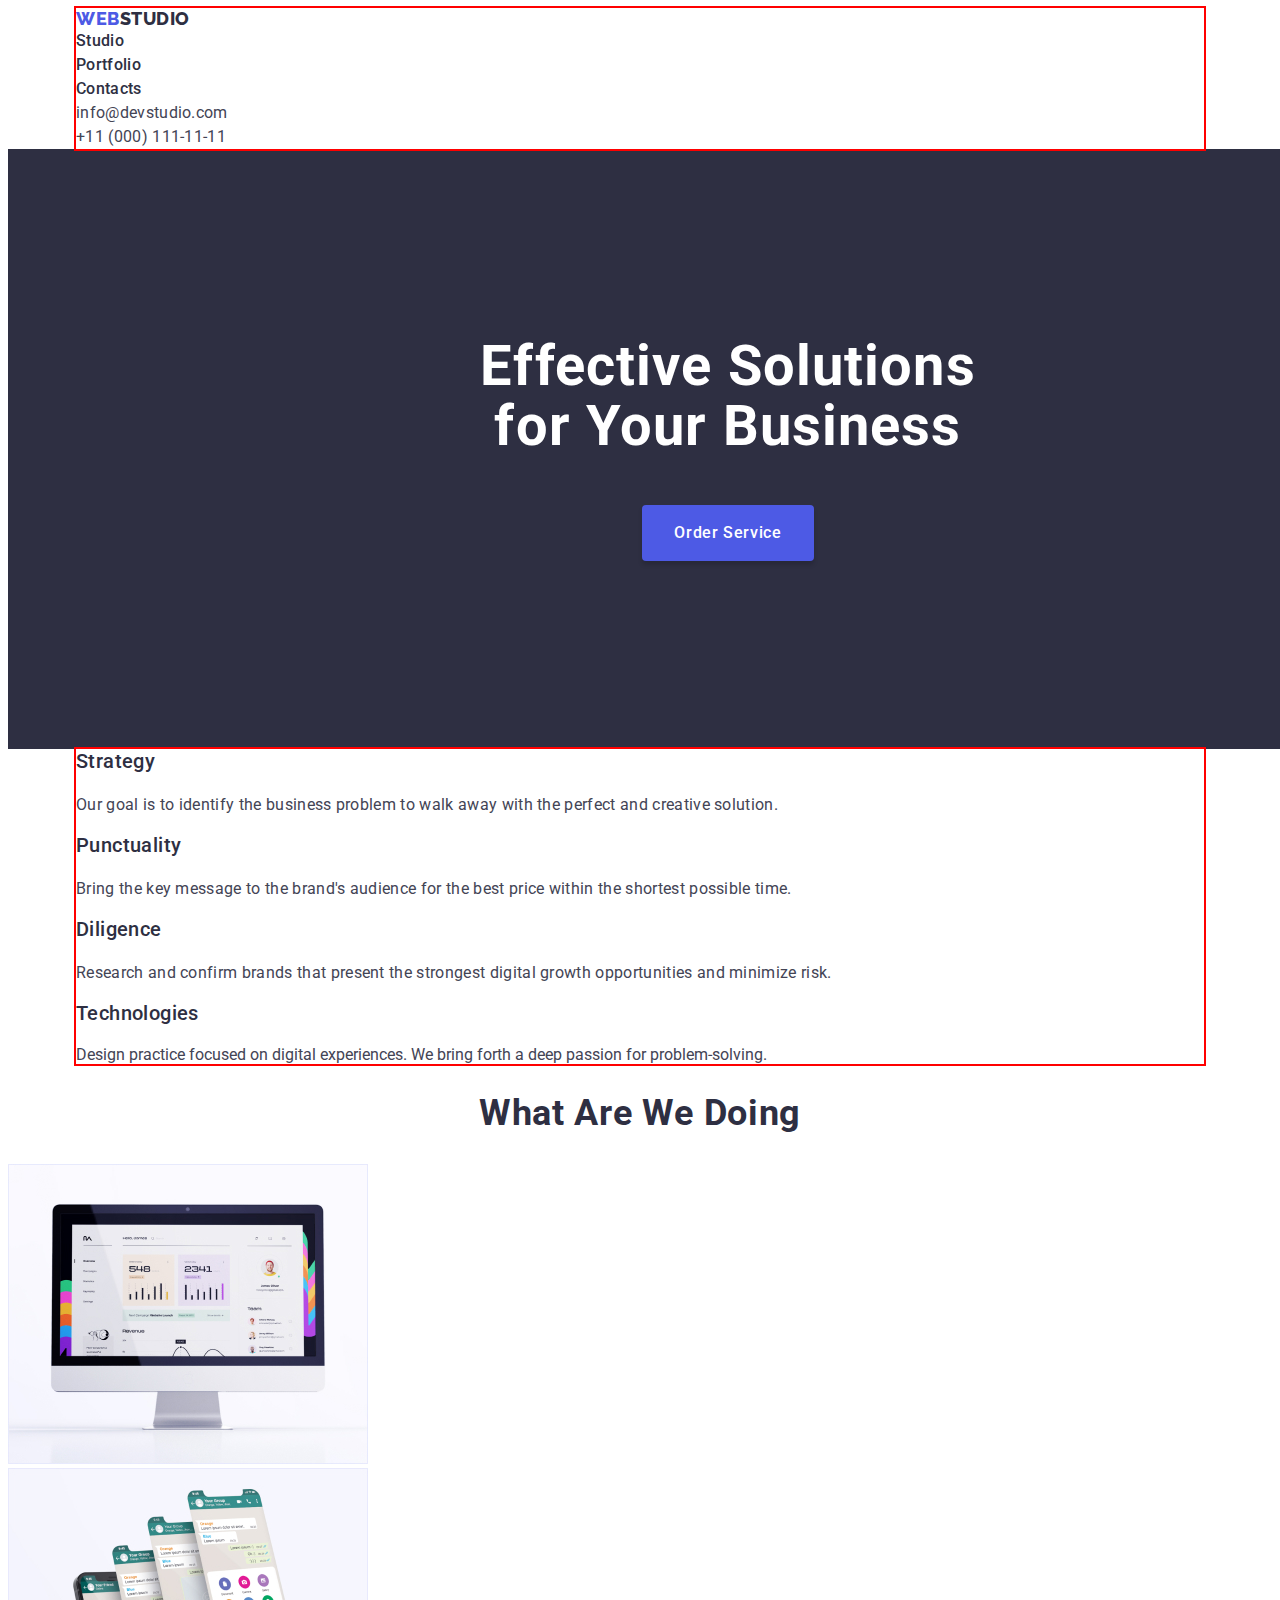
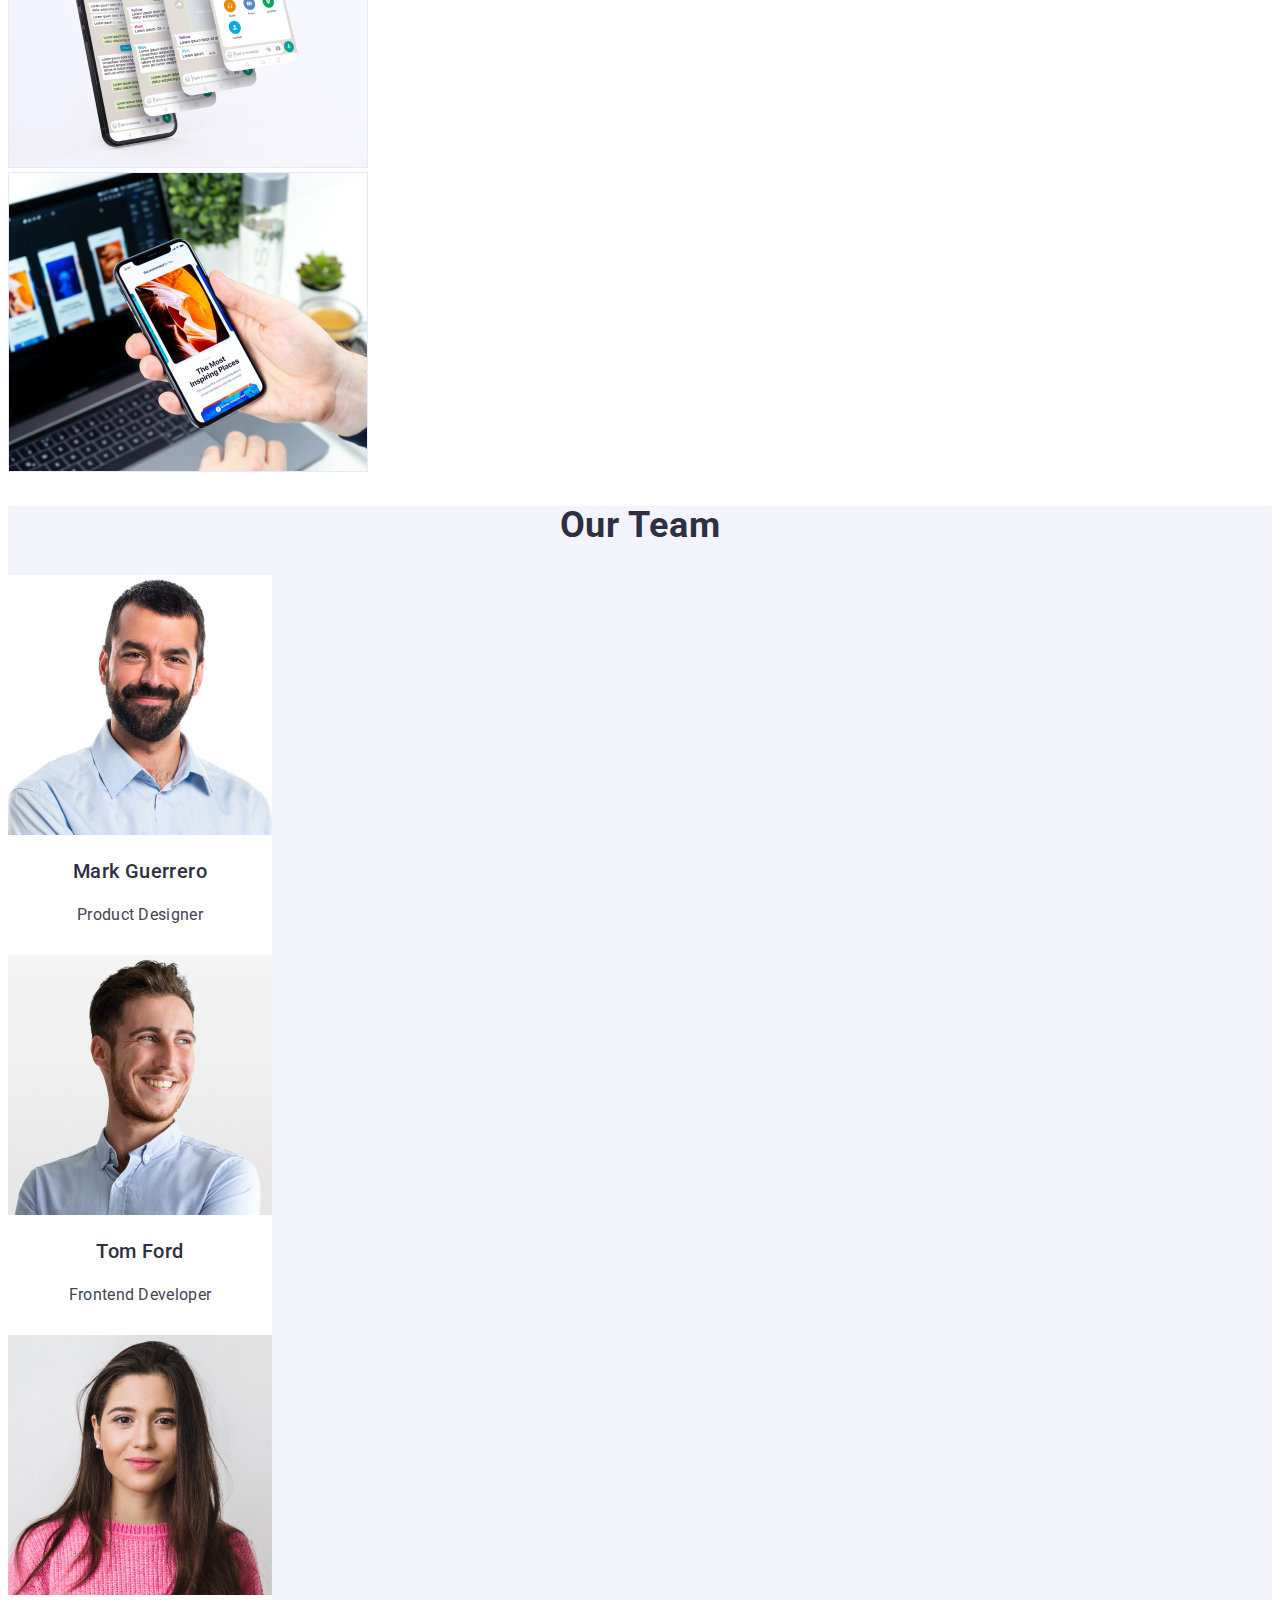
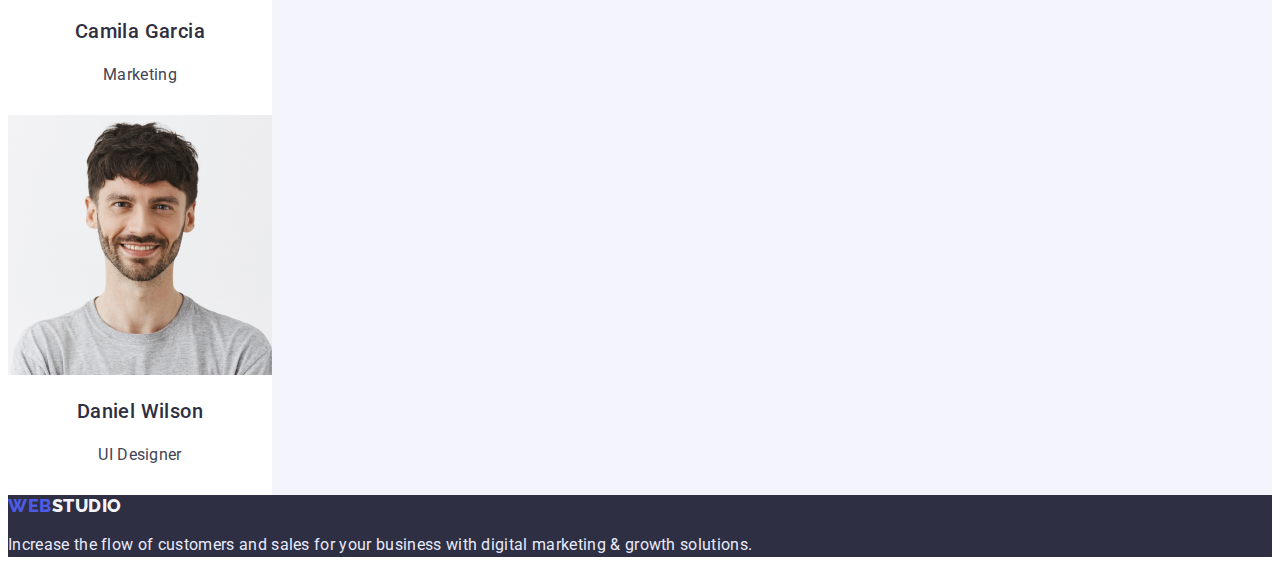
==== index.html @ 0a2d4436 "1" ====
<!DOCTYPE html>
<html lang="en">
  <head>
    <meta charset="UTF-8" />
    <meta http-equiv="X-UA-Compatible" content="IE=edge" />
    <meta name="viewport" content="width=device-width, initial-scale=1.0" />
    <link rel="preconnect" href="https://fonts.googleapis.com" />
    <link rel="preconnect" href="https://fonts.gstatic.com" />
    <link
      href="https://fonts.googleapis.com/css2?family=Climate+Crisis&family=Raleway:wght@800&family=Roboto:wght@400;500&display=swap"
      rel="stylesheet"
    />
    <link
      rel="stylesheet"
      href="node_modules/modern-normalize/modern-normalize.css"
    />
    <link rel="stylesheet" href="./css/styles.css" />
    <title>goit-markup-hw-02</title>
  </head>
  <body>
    <header>
      <div class="container">
        <nav class="nav link">
          <a href="./index.html" class="nav-logo link"
            >Web<span>Studio</span></a
          >
          <ul class="nav-list list">
            <li><a href="./index.html" class="nav-link link">Studio</a></li>
            <li>
              <a href="./portfolio.html" class="nav-link link">Portfolio</a>
            </li>
            <li><a href="" class="nav-link link">Contacts</a></li>
          </ul>
        </nav>
        <address class="contacts">
          <ul class="list">
            <li>
              <a href="mailto:info@devstudio.com" class="contacts-link link"
                >info@devstudio.com</a
              >
            </li>
            <li>
              <a href="tel:+110001111111" class="contacts-link link"
                >+11 (000) 111-11-11</a
              >
            </li>
          </ul>
        </address>
      </div>
    </header>
    <main>
      <section class="hero">
        <h1 class="hero-title">Effective Solutions for Your Business</h1>
        <button type="button" class="hero-button">Order Service</button>
      </section>

      <section class="information">
        <div class="container">
          <h2 class="information-header">Information</h2>
          <ul class="information-list list">
            <li>
              <h3 class="information-title">Strategy</h3>
              <p class="information-text">
                Our goal is to identify the business problem to walk away with
                the perfect and creative solution.
              </p>
            </li>
            <li>
              <h3 class="information-title">Punctuality</h3>
              <p class="information-text">
                Bring the key message to the brand's audience for the best price
                within the shortest possible time.
              </p>
            </li>
            <li>
              <h3 class="information-title">Diligence</h3>
              <p class="information-text">
                Research and confirm brands that present the strongest digital
                growth opportunities and minimize risk.
              </p>
            </li>

            <li>
              <h3 class="information-title">Technologies</h3>
              <p class="information-title-text">
                Design practice focused on digital experiences. We bring forth a
                deep passion for problem-solving.
              </p>
            </li>
          </ul>
        </div>
      </section>
      <section class="section examples">
        <h2 class="section-title examples-title">What are we doing</h2>
        <ul class="list">
          <li>
            <img
              src="./images/section2/1.jpg"
              alt="Desktop applications"
              width="360"
              height="300"
            />
          </li>
          <li>
            <img
              src="./images/section2/2.jpg"
              alt="Phone applications"
              width="360"
              height="300"
            />
          </li>
          <li>
            <img
              src="./images/section2/3.jpg"
              alt="Other devices software"
              width="360"
              height="300"
            />
          </li>
        </ul>
      </section>
      <section class="section team">
        <h2 class="section-title team-logo">Our Team</h2>
        <ul class="team-list list">
          <li class="team-card">
            <img
              src="./images/team/1.jpg"
              alt="First team member"
              width="264"
            />
            <h3 class="team-name">Mark Guerrero</h3>
            <p class="team-role">Product Designer</p>
          </li>
          <li class="team-card">
            <img
              src="./images/team/2.jpg"
              alt="Second team member"
              width="264"
            />
            <h3 class="team-name">Tom Ford</h3>
            <p class="team-role">Frontend Developer</p>
          </li>
          <li class="team-card">
            <img
              src="./images/team/3.jpg"
              alt="Third team member"
              width="264"
            />
            <h3 class="team-name">Camila Garcia</h3>
            <p class="team-role">Marketing</p>
          </li>
          <li class="team-card">
            <img
              src="./images/team/4.jpg"
              alt="Fourth team member"
              width="264"
            />
            <h3 class="team-name">Daniel Wilson</h3>
            <p class="team-role">UI Designer</p>
          </li>
        </ul>
      </section>
    </main>
    <footer class="footer">
      <a href="./index.html" class="footer-logo nav-logo link"
        >Web<span class="footer-span">Studio</span></a
      >
      <p class="footer-text">
        Increase the flow of customers and sales for your business with digital
        marketing & growth solutions.
      </p>
    </footer>
  </body>
</html>
---- css/styles.css ----
:root {
  --main-logo-color: #4d5ae5;
  --main-color: #404bbf;
  --black-color: #2e2f42;
  --light-color: #f4f4fd;
  --footer-text-color: #e7e9fc;
  --standart-color: #434455;
  --just-white-color: #ffffff;
}

/*
Палитра цветов:
Тёмный цвет фона + текст: #2E2F42
Голубой: #4D5AE5
Цвет текста: #434455;
Светлый цвет фона + слово STUDIO в футере: #F4F4FD
Цвет текста на тёмном фоне: #E7E9FC
*/

body {
  background-color: var(--just-white-color);
  color: var(--standart-color);
  font-family: Roboto, sans-serif;
  font-size: 16px;
}

a {
  text-decoration: none;
}

/* Список изменений, которые уже реализованы другими способами, но проверка того требует */
.list {
  list-style: none;
  /* В необходимых случаях заменить на square*/
  margin: 0;
  padding: 0;
}

.link {
  text-decoration: none;
}

/*.........HEADER.........*/

.nav-logo {
  color: var(--main-logo-color);
  text-transform: uppercase;
  font-family: Raleway, sans-serif;
  letter-spacing: 0.03em;
  font-weight: 800;
  font-size: 18px;
  line-height: 1.17;
}
.nav-logo > span {
  color: var(--black-color);
}

.nav-link {
  color: var(--black-color);
  font-weight: 500;
  font-size: 16px;
  line-height: 1.5;
  letter-spacing: 0.02em;
}
.nav-link:hover,
.nav-link:focus {
  color: #404bbf;
}

.nav .nav-link.current {
  color: var(--main-color);
}

.contacts {
  font-style: normal;
}
.contacts-link {
  font-style: normal;
  font-size: 16px;
  line-height: 1.5;
  letter-spacing: 0.02em;
  color: var(--standart-color);
}

.contacts-link:hover,
.contacts-link:focus {
  color: var(--main-color);
}

/*......END HEADER......*/

/* РУБРИКА: ЭКСПЕРИМЕНТЫ 
avada kedavra
ul {
  display: flex;
  justify-content: space-evenly;
  align-items: center;
}

img {
  width: 100%;
  max-width: 360px;
}
*/

/*.........MAIN.........*/

.section-title {
  color: var(--black-color);
  text-transform: capitalize;
  font-weight: 700;
  font-size: 36px;
  line-height: 1.11;
  text-align: center;
  letter-spacing: 0.02em;
}

/* HERO */
.hero {
  background-color: var(--black-color);
  color: var(--just-white-color);
  text-align: center;
  width: 1440px;
  height: 600px;
  margin: 0 auto;
}

.hero-title {
  font-weight: 700;
  font-size: 56px;
  line-height: 1.07;
  letter-spacing: 0.02em;
  margin-top: 0;
  margin-bottom: 48px;
  padding: 188px 472px 0;
}
.hero-button {
  /* Text button */
  font-family: 'Roboto', sans-serif;
  font-weight: 500;
  font-size: 16px;
  line-height: 1.5;
  letter-spacing: 0.04em;
  /* Body button */
  background: var(--main-logo-color);
  color: var(--just-white-color);
  cursor: pointer;
  box-shadow: 0px 4px 4px rgba(0, 0, 0, 0.15);
  border: 0;
  border-radius: 4px;
  padding: 16px 32px;
  min-width: 169px;
  min-height: 56px;
}

.hero-button:focus,
.hero-button:hover {
  background: var(--main-color);
  color: var(--just-white-color);
}

.container {
  margin: 0 auto;
  width: 1128px;
  outline: 2px solid red;
}

/*INFORMATION*/

.information-header {
  display: none;
  visibility: hidden;
}

.information-title {
  color: var(--black-color);
  font-weight: 500;
  font-size: 20px;
  line-height: 1.2;
  letter-spacing: 0.02em;
  margin-top: 0;
}

.information-text {
  font-size: 16px;
  line-height: 1.5;
  letter-spacing: 0.02em;
}

/*examples*/

/*TEAM*/

.team {
  background-color: var(--light-color);
}

.team-card {
  background-color: var(--just-white-color);
  width: 264px;
  height: 380px;
}

.team-name {
  color: var(--black-color);
  font-weight: 500;
  font-size: 20px;
  line-height: 1.2;
  text-align: center;
  letter-spacing: 0.02em;
}

.team-role {
  text-align: center;
  font-size: 16px;
  line-height: 1.5;
  letter-spacing: 0.02em;
}

.team-logo {
  letter-spacing: 0.02em;
}

/*......END MAIN......*/

/*...MAIN PORFOLIO...*/

/*PORTFOLIO (class)*/

.portfolio-button {
  color: var(--main-logo-color);
  background-color: var(--light-color);
  font-family: 'Roboto', sans-serif;
  font-weight: 500;
  font-size: 16px;
  line-height: 1.5;
  letter-spacing: 0.04em;
  cursor: pointer;
}

.portfolio-button:hover,
.portfolio-button:focus {
  color: var(--just-white-color);
  background-color: var(--main-color);
}

.portfolio-name {
  font-weight: 500;
  font-size: 20px;
  line-height: 1.2;
  color: var(--black-color);
  letter-spacing: 0.02em;
}

.portfolio-role {
  font-size: 16px;
  line-height: 1.5;
  letter-spacing: 0.02em;
  color: var(--standart-color);
}
/*...END PORFOLIO...*/

/*......FOOTER......*/

.footer {
  background-color: var(--black-color);
}

.footer-logo {
  color: var(--main-logo-color);
}
.footer-logo > span {
  color: var(--light-color);
}

.footer-text {
  color: var(--footer-text-color);
  font-size: 16px;
  line-height: 1.5;
  letter-spacing: 0.02em;
}

.footer-span {
  color: var(--light-color);
}
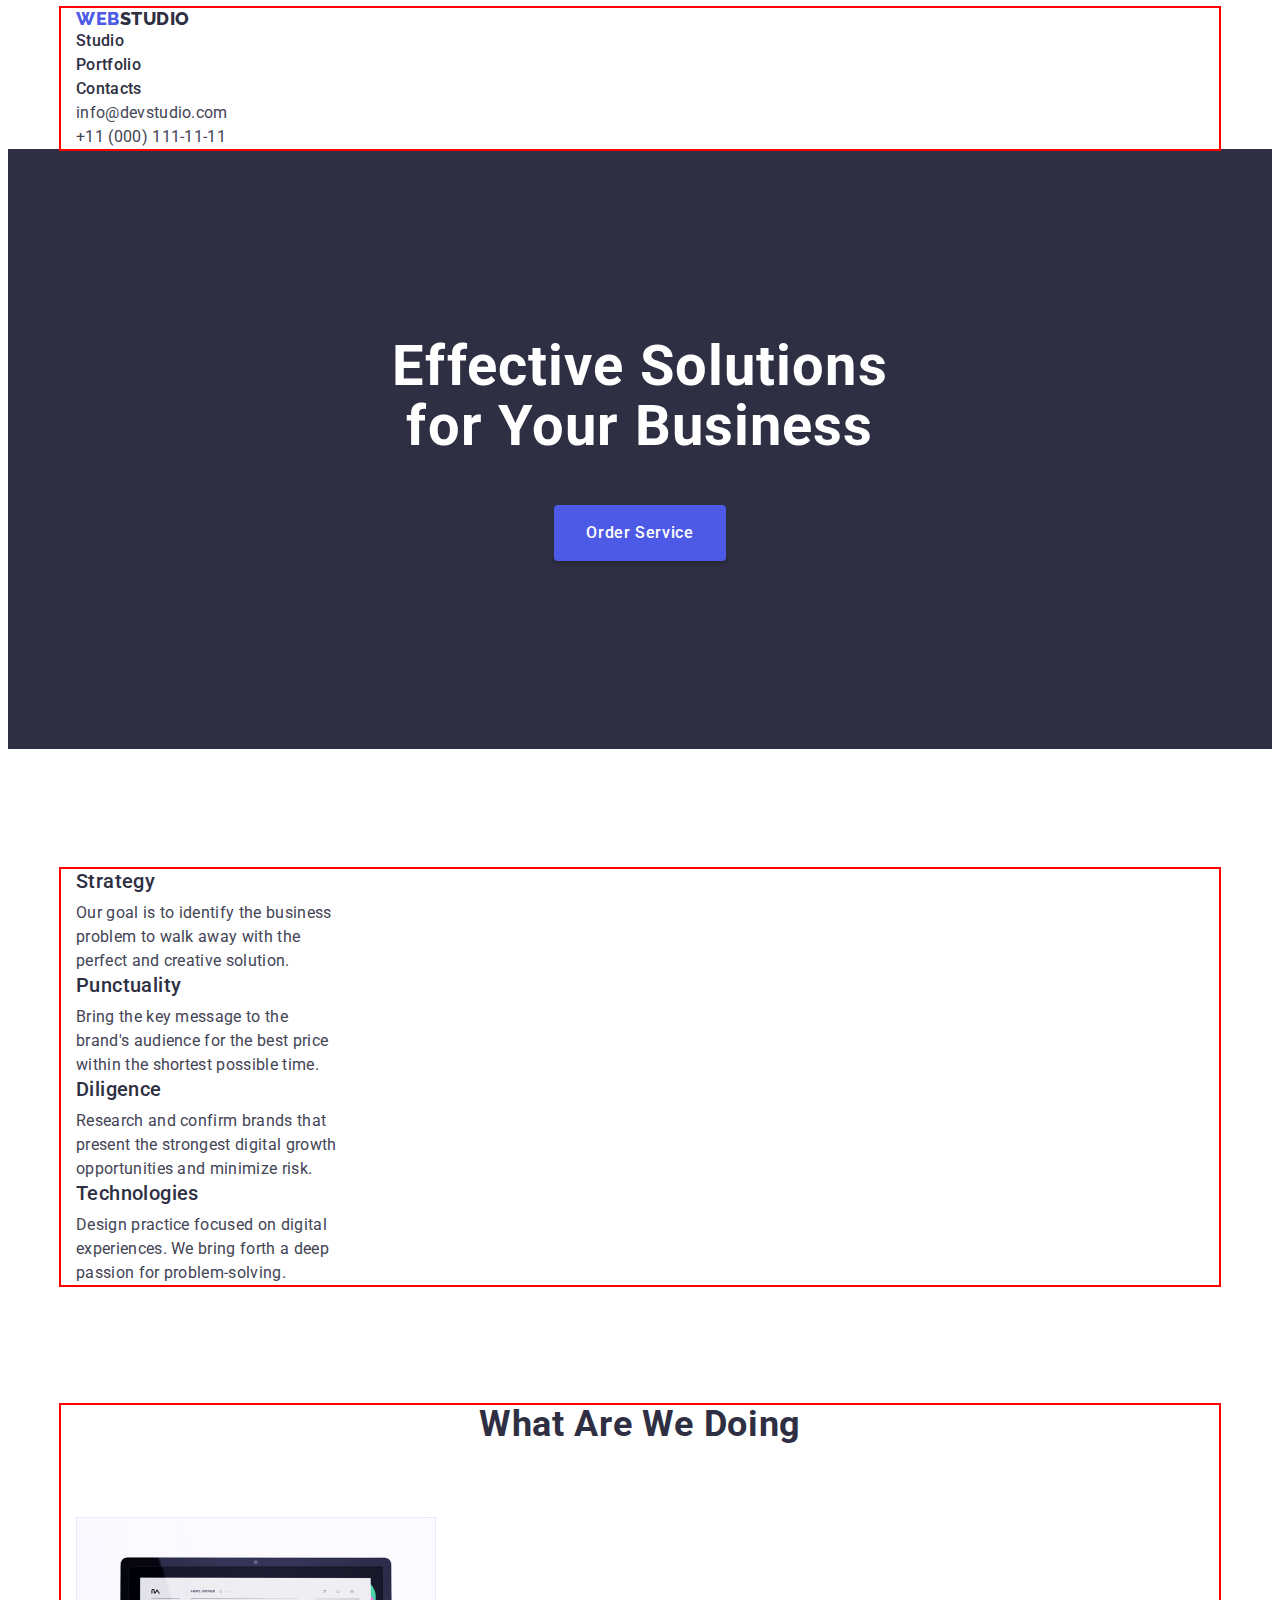
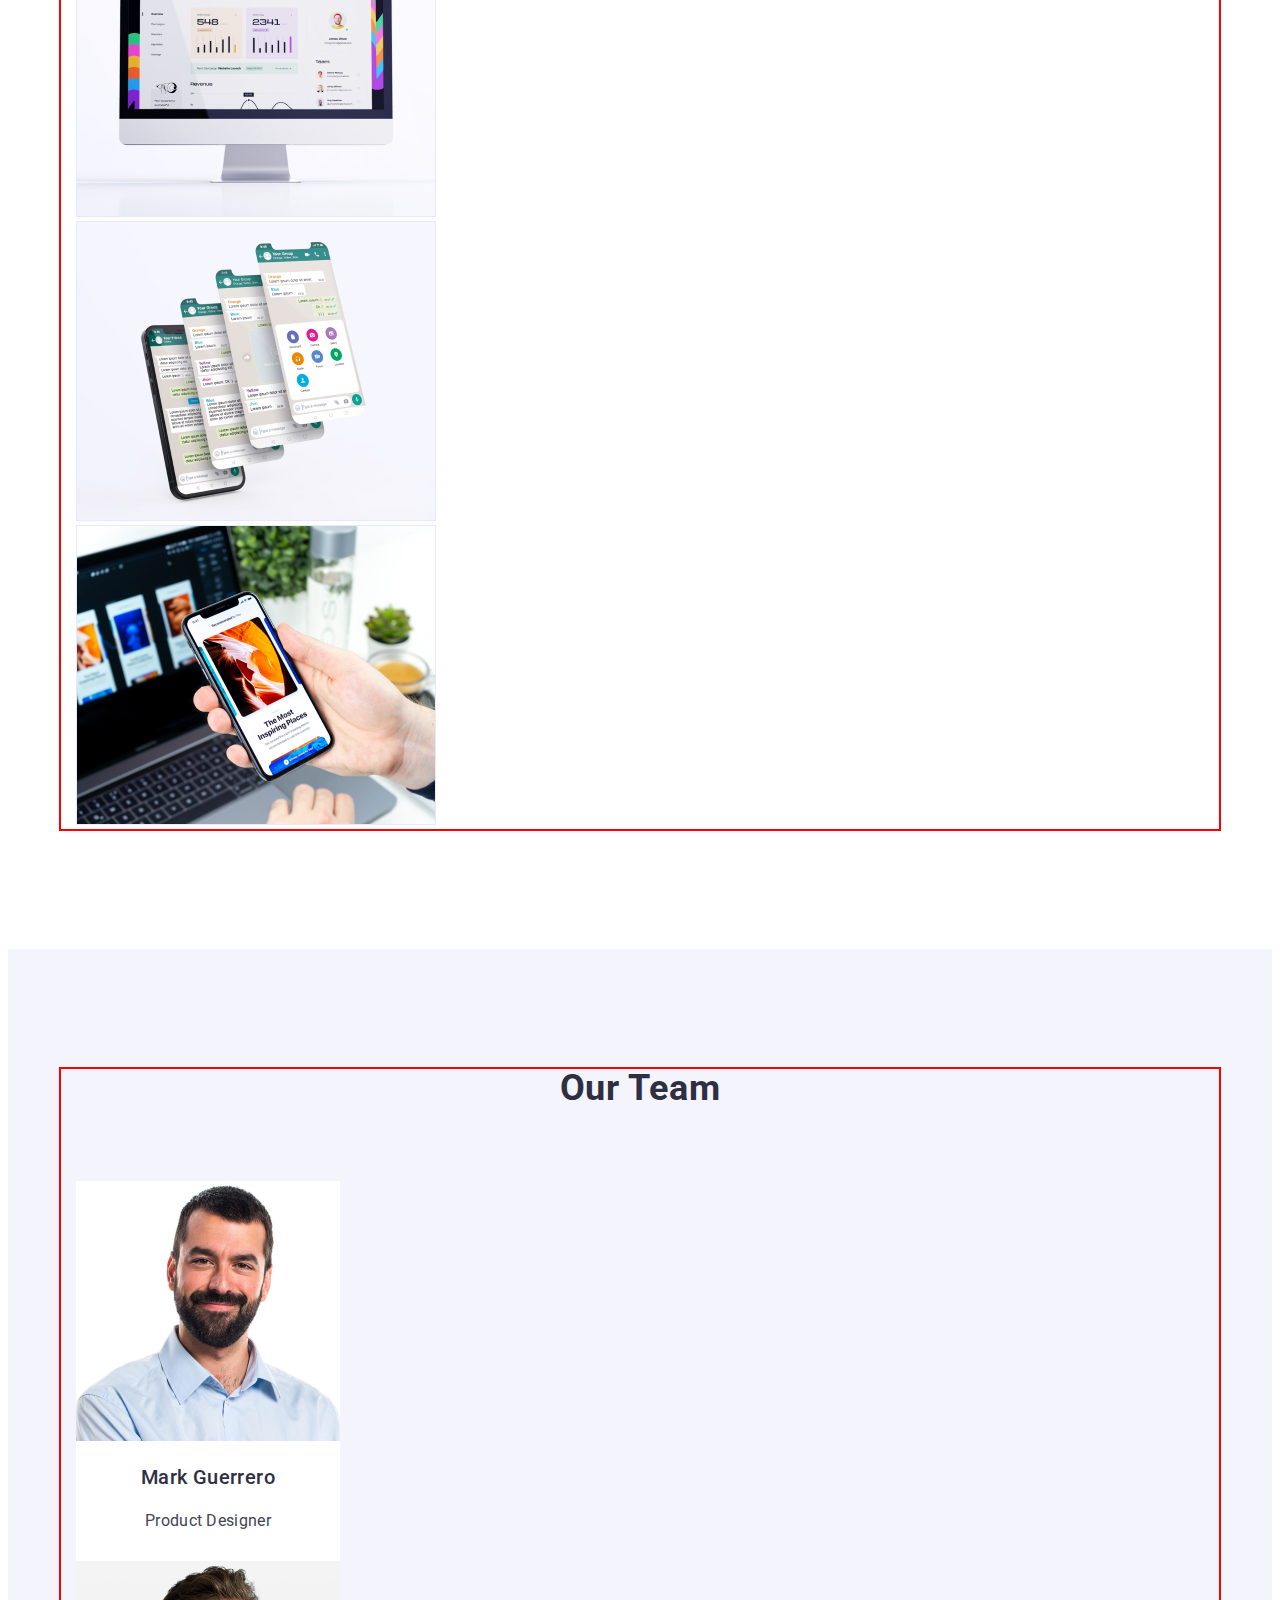
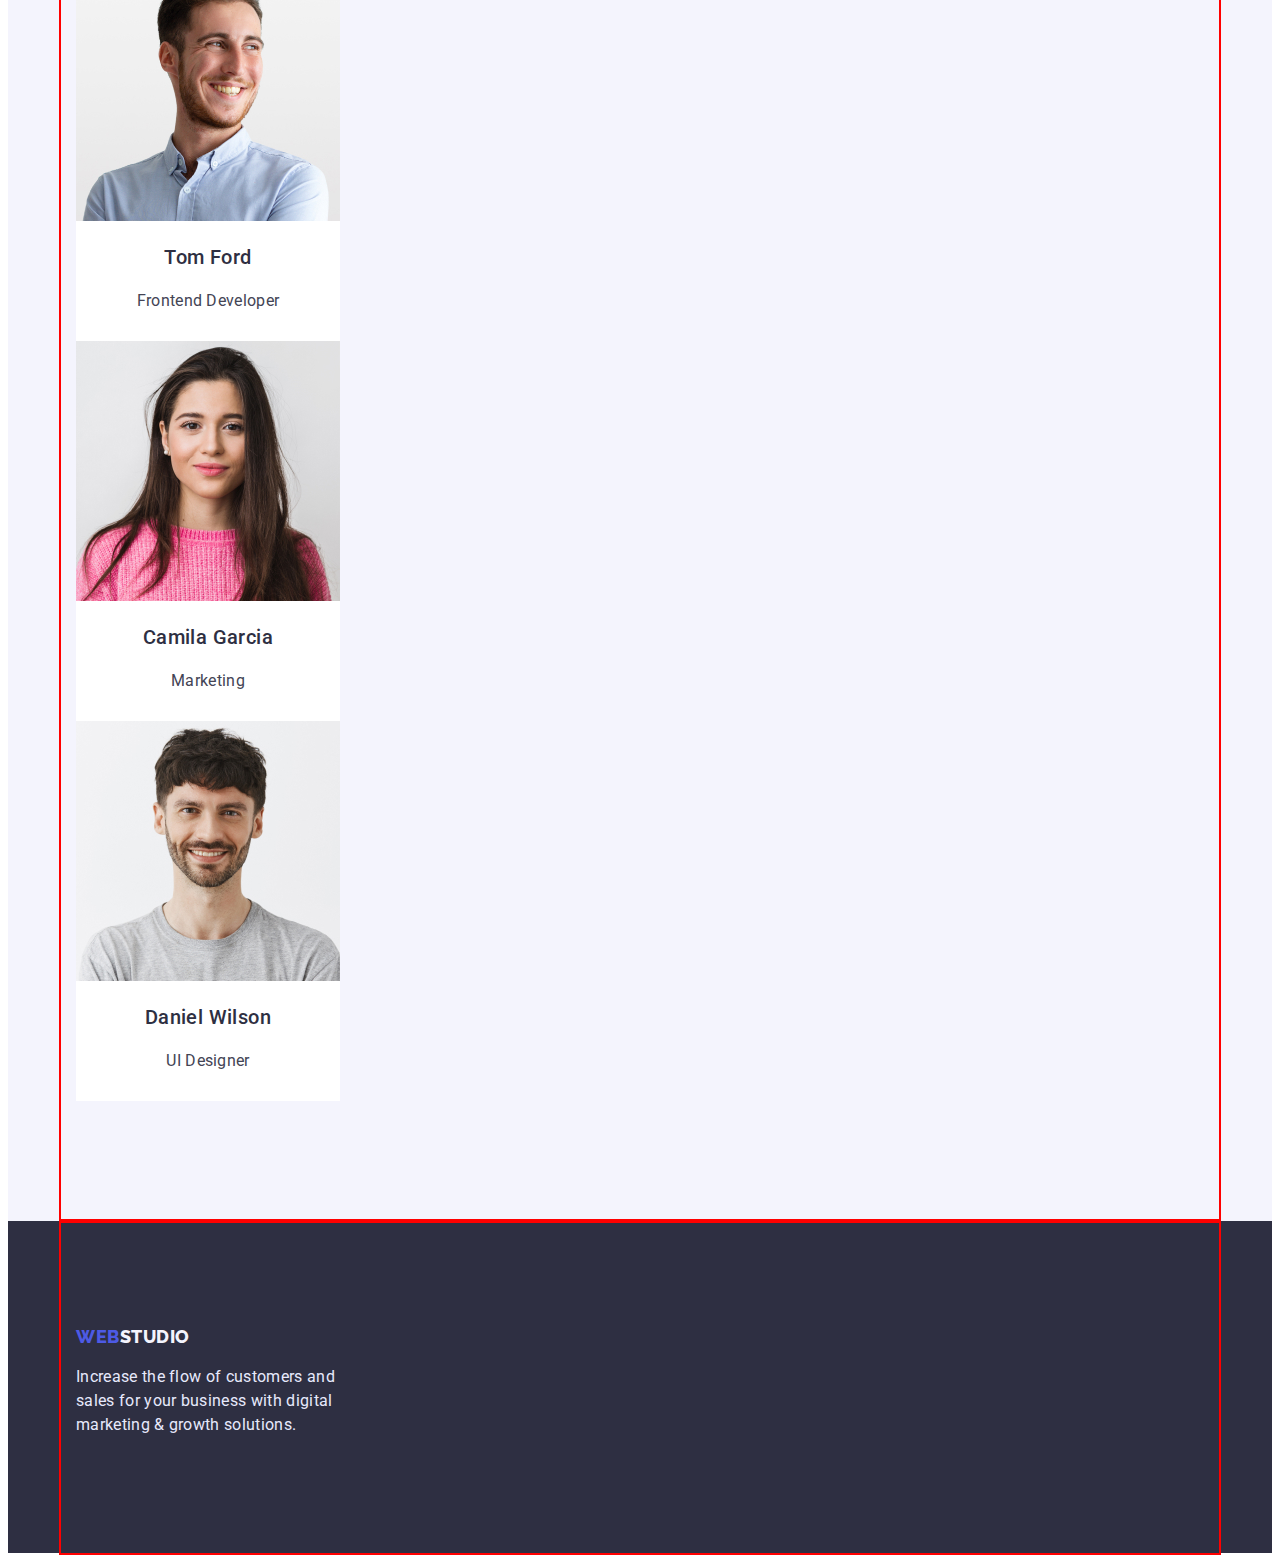
==== commit 78d8762f: "2" ====
--- a/index.html
+++ b/index.html
@@ -79,10 +79,9 @@
                 growth opportunities and minimize risk.
               </p>
             </li>
-
             <li>
               <h3 class="information-title">Technologies</h3>
-              <p class="information-title-text">
+              <p class="information-text">
                 Design practice focused on digital experiences. We bring forth a
                 deep passion for problem-solving.
               </p>
@@ -90,85 +89,93 @@
           </ul>
         </div>
       </section>
+
       <section class="section examples">
-        <h2 class="section-title examples-title">What are we doing</h2>
-        <ul class="list">
-          <li>
-            <img
-              src="./images/section2/1.jpg"
-              alt="Desktop applications"
-              width="360"
-              height="300"
-            />
-          </li>
-          <li>
-            <img
-              src="./images/section2/2.jpg"
-              alt="Phone applications"
-              width="360"
-              height="300"
-            />
-          </li>
-          <li>
-            <img
-              src="./images/section2/3.jpg"
-              alt="Other devices software"
-              width="360"
-              height="300"
-            />
-          </li>
-        </ul>
+        <div class="container">
+          <h2 class="section-title examples-title">What are we doing</h2>
+          <ul class="list">
+            <li>
+              <img
+                src="./images/section2/1.jpg"
+                alt="Desktop applications"
+                width="360"
+                height="300"
+              />
+            </li>
+            <li>
+              <img
+                src="./images/section2/2.jpg"
+                alt="Phone applications"
+                width="360"
+                height="300"
+              />
+            </li>
+            <li>
+              <img
+                src="./images/section2/3.jpg"
+                alt="Other devices software"
+                width="360"
+                height="300"
+              />
+            </li>
+          </ul>
+        </div>
       </section>
+
       <section class="section team">
-        <h2 class="section-title team-logo">Our Team</h2>
-        <ul class="team-list list">
-          <li class="team-card">
-            <img
-              src="./images/team/1.jpg"
-              alt="First team member"
-              width="264"
-            />
-            <h3 class="team-name">Mark Guerrero</h3>
-            <p class="team-role">Product Designer</p>
-          </li>
-          <li class="team-card">
-            <img
-              src="./images/team/2.jpg"
-              alt="Second team member"
-              width="264"
-            />
-            <h3 class="team-name">Tom Ford</h3>
-            <p class="team-role">Frontend Developer</p>
-          </li>
-          <li class="team-card">
-            <img
-              src="./images/team/3.jpg"
-              alt="Third team member"
-              width="264"
-            />
-            <h3 class="team-name">Camila Garcia</h3>
-            <p class="team-role">Marketing</p>
-          </li>
-          <li class="team-card">
-            <img
-              src="./images/team/4.jpg"
-              alt="Fourth team member"
-              width="264"
-            />
-            <h3 class="team-name">Daniel Wilson</h3>
-            <p class="team-role">UI Designer</p>
-          </li>
-        </ul>
+        <div class="container">
+          <h2 class="section-title team-logo">Our Team</h2>
+          <ul class="team-list list">
+            <li class="team-card">
+              <img
+                src="./images/team/1.jpg"
+                alt="First team member"
+                width="264"
+              />
+              <h3 class="team-name">Mark Guerrero</h3>
+              <p class="team-role">Product Designer</p>
+            </li>
+            <li class="team-card">
+              <img
+                src="./images/team/2.jpg"
+                alt="Second team member"
+                width="264"
+              />
+              <h3 class="team-name">Tom Ford</h3>
+              <p class="team-role">Frontend Developer</p>
+            </li>
+            <li class="team-card">
+              <img
+                src="./images/team/3.jpg"
+                alt="Third team member"
+                width="264"
+              />
+              <h3 class="team-name">Camila Garcia</h3>
+              <p class="team-role">Marketing</p>
+            </li>
+            <li class="team-card">
+              <img
+                src="./images/team/4.jpg"
+                alt="Fourth team member"
+                width="264"
+              />
+              <h3 class="team-name">Daniel Wilson</h3>
+              <p class="team-role">UI Designer</p>
+            </li>
+          </ul>
+        </div>
       </section>
     </main>
     <footer class="footer">
-      <a href="./index.html" class="footer-logo nav-logo link"
-        >Web<span class="footer-span">Studio</span></a
-      >
-      <p class="footer-text">
-        Increase the flow of customers and sales for your business with digital
-        marketing & growth solutions.
-      </p>
+      <div class="container">
+        <a href="./index.html" class="footer-logo nav-logo link"
+          >Web<span class="footer-span">Studio</span></a
+        >
+        <p class="footer-text">
+          Increase the flow of customers and sales for your business with
+          digital marketing & growth solutions.
+        </p>
+      </div>
     </footer>
   </body>
 </html>
--- a/css/styles.css
+++ b/css/styles.css
@@ -120,7 +120,7 @@
   background-color: var(--black-color);
   color: var(--just-white-color);
   text-align: center;
-  width: 1440px;
+  /*width: 1440px;*/
   height: 600px;
   margin: 0 auto;
 }
@@ -130,9 +130,12 @@
   font-size: 56px;
   line-height: 1.07;
   letter-spacing: 0.02em;
+  margin: 0 auto;
   margin-top: 0;
   margin-bottom: 48px;
-  padding: 188px 472px 0;
+  padding: 188px 0 0;
+  width: 496px;
+  height: 120px;
 }
 .hero-button {
   /* Text button */
@@ -151,6 +154,7 @@
   padding: 16px 32px;
   min-width: 169px;
   min-height: 56px;
+  margin: 0 auto;
 }
 
 .hero-button:focus,
@@ -163,10 +167,14 @@
   margin: 0 auto;
   width: 1128px;
   outline: 2px solid red;
+  padding-left: 15px;
+  padding-right: 15px;
 }
 
 /*INFORMATION*/
-
+.information {
+  padding-top: 120px;
+}
 .information-header {
   display: none;
   visibility: hidden;
@@ -179,20 +187,42 @@
   line-height: 1.2;
   letter-spacing: 0.02em;
   margin-top: 0;
+  margin-bottom: 8px;
 }
 
 .information-text {
   font-size: 16px;
   line-height: 1.5;
   letter-spacing: 0.02em;
+  margin-top: 8px;
+  margin-bottom: 0;
+  width: 264px;
 }
 
 /*examples*/
+
+.examples {
+  padding-top: 120px;
+}
+
+.examples-title {
+  margin: 0;
+}
+
+.examples .list {
+  margin-top: 72px;
+}
+
+.examples .list > li {
+  margin-right: 24px;
+}
 
 /*TEAM*/
 
 .team {
   background-color: var(--light-color);
+  padding-top: 120px;
+  margin-top: 120px;
 }
 
 .team-card {
@@ -217,8 +247,14 @@
   letter-spacing: 0.02em;
 }
 
+.team-list {
+  margin-top: 72px;
+  padding-bottom: 120px;
+}
+
 .team-logo {
   letter-spacing: 0.02em;
+  margin: 0 auto;
 }
 
 /*......END MAIN......*/
@@ -226,6 +262,10 @@
 /*...MAIN PORFOLIO...*/
 
 /*PORTFOLIO (class)*/
+
+.button-list {
+  padding-top: 96px;
+}
 
 .portfolio-button {
   color: var(--main-logo-color);
@@ -258,6 +298,14 @@
   letter-spacing: 0.02em;
   color: var(--standart-color);
 }
+
+.photo-list {
+  padding-top: 72px;
+}
+
+.portfolio > .container {
+  padding-bottom: 120px;
+}
 /*...END PORFOLIO...*/
 
 /*......FOOTER......*/
@@ -272,12 +320,18 @@
 .footer-logo > span {
   color: var(--light-color);
 }
-
+.footer > .container {
+  padding-top: 105.5px;
+  padding-bottom: 100px;
+}
 .footer-text {
   color: var(--footer-text-color);
   font-size: 16px;
   line-height: 1.5;
   letter-spacing: 0.02em;
+  width: 264px;
+  height: 72px;
+  margin-top: 17.5px;
 }
 
 .footer-span {
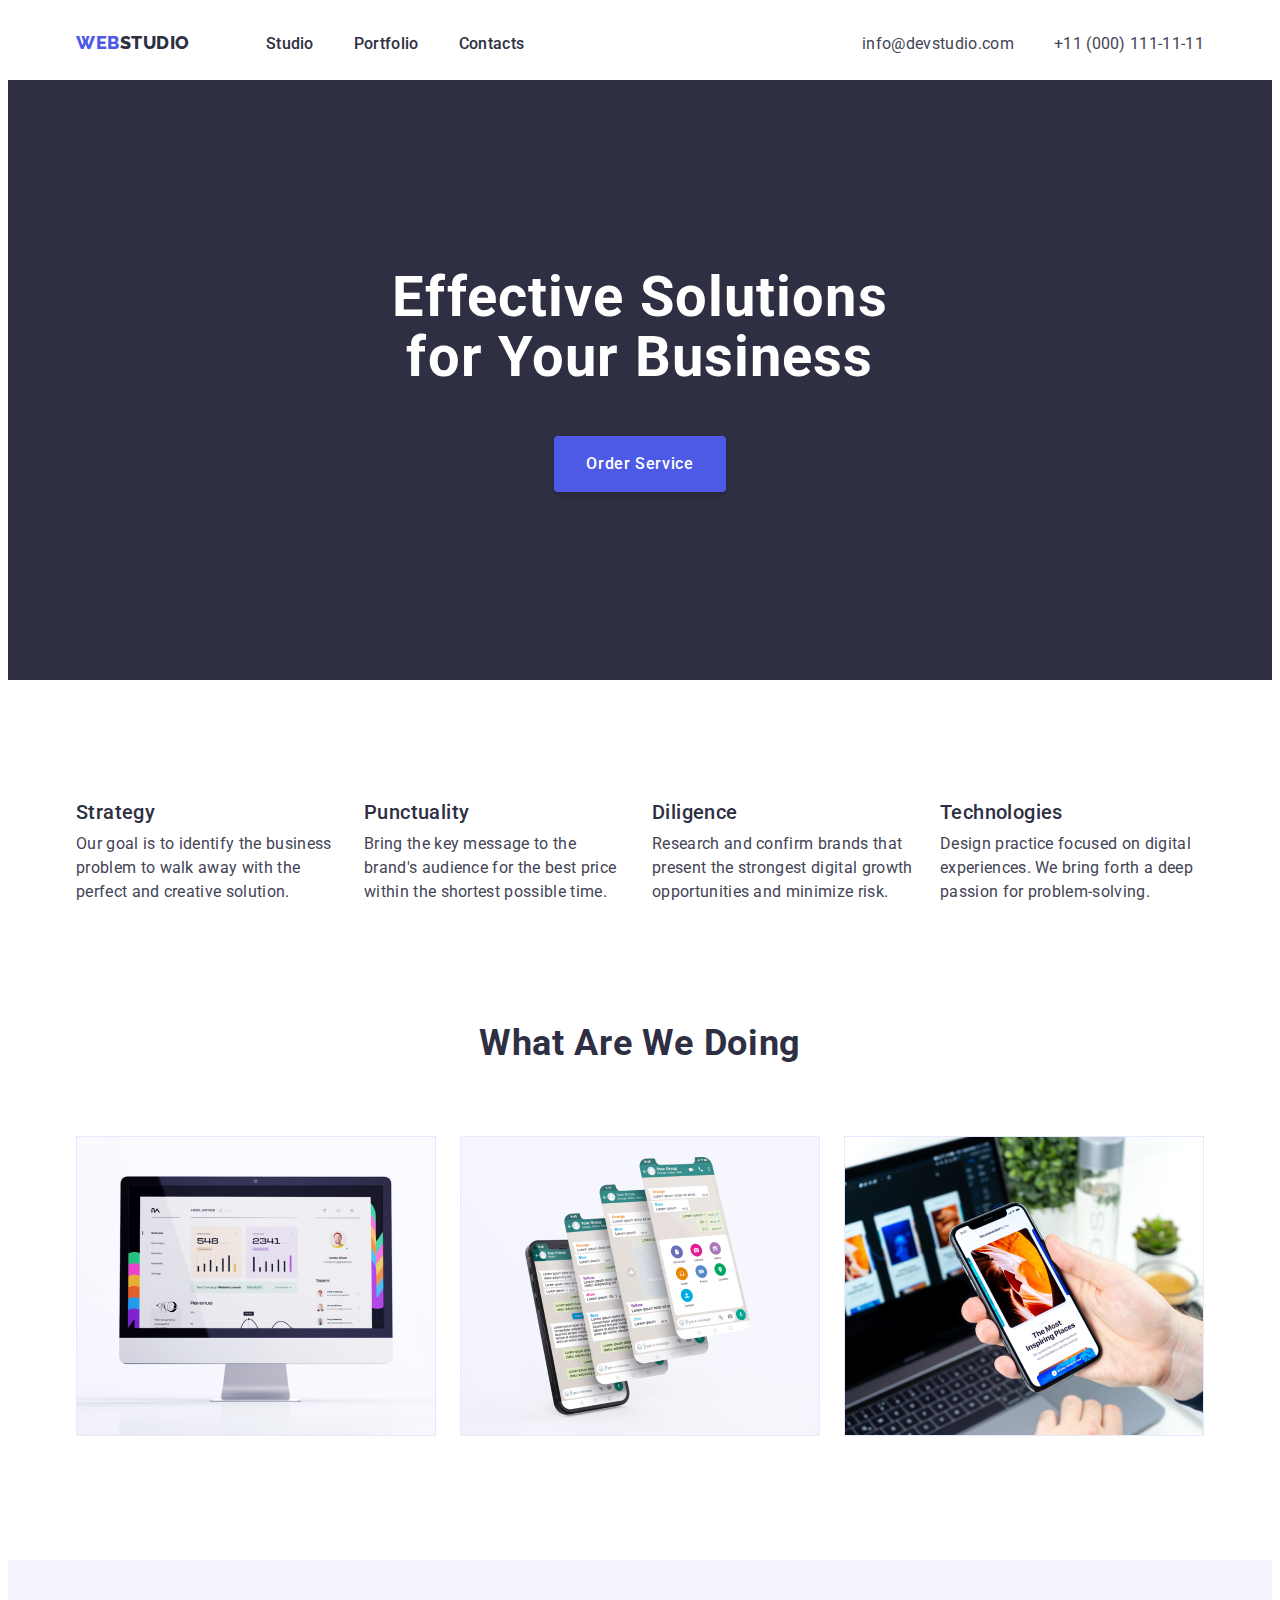
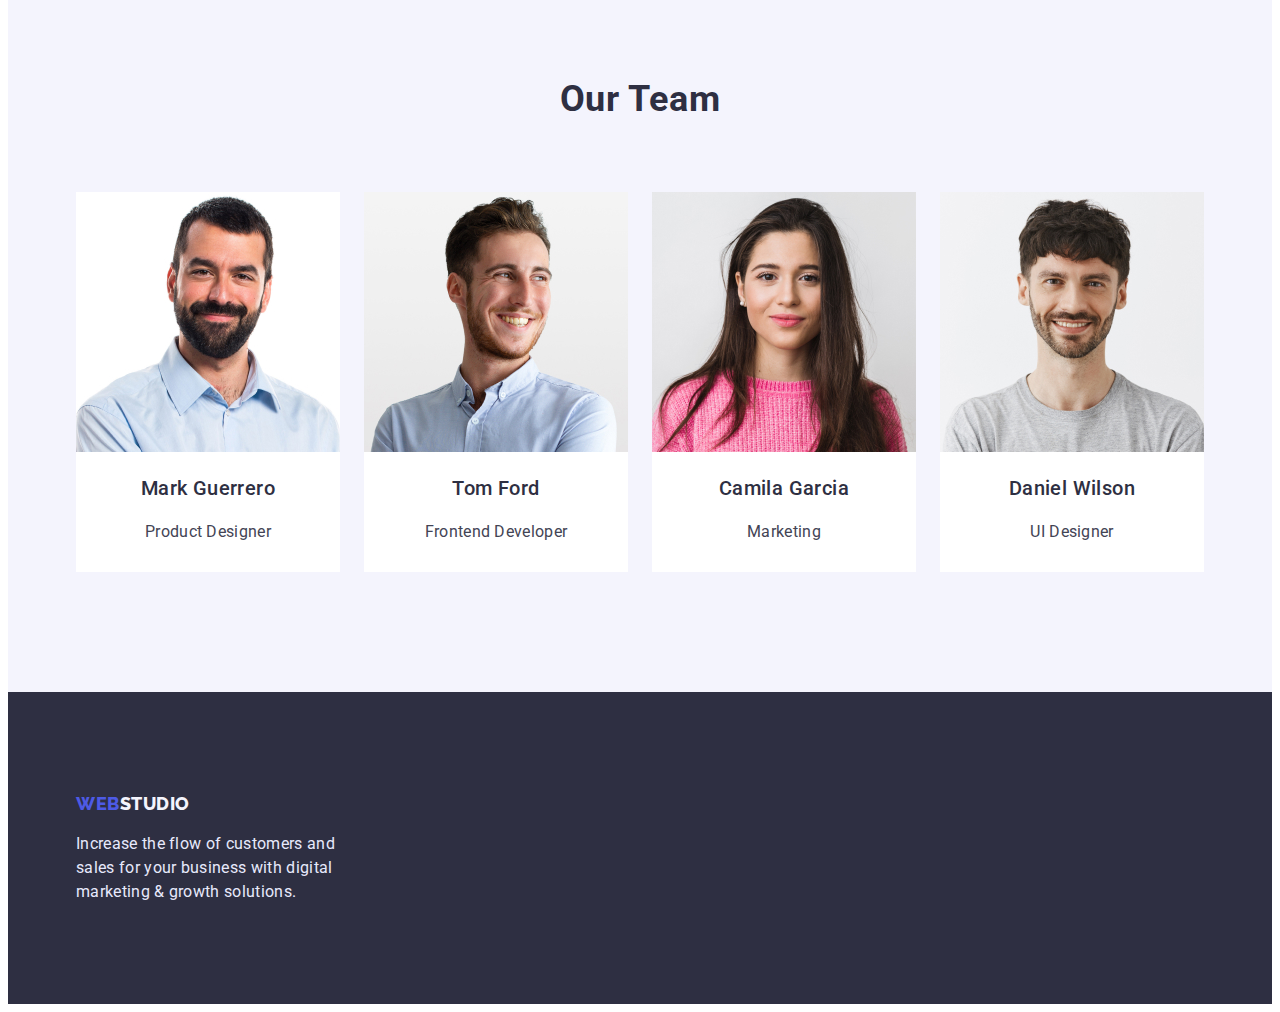
==== commit bc97459b: "1" ====
--- a/index.html
+++ b/index.html
@@ -19,8 +19,8 @@
   </head>
   <body>
     <header>
-      <div class="container">
-        <nav class="nav link">
+      <div class="container nav-container">
+        <nav class="navigation">
           <a href="./index.html" class="nav-logo link"
             >Web<span>Studio</span></a
           >
@@ -50,50 +50,72 @@
     </header>
     <main>
       <section class="hero">
-        <h1 class="hero-title">Effective Solutions for Your Business</h1>
-        <button type="button" class="hero-button">Order Service</button>
+        <!-- <h1 class="hero-title">Effective Solutions for Your Business</h1>
+
+        <button type="button" class="hero-button">Order Service</button> -->
+
+        <h1 class="hero-title" id="myParagraph">
+          Effective Solutions for Your Business
+        </h1>
+        <button
+          type="button"
+          class="hero-button"
+          onmousedown="addShadow()"
+          onmouseup="removeShadow()"
+        >
+          <script>
+            function addShadow() {
+              var para = document.getElementById('myParagraph');
+              para.classList.add('button-pressed');
+            }
+
+            function removeShadow() {
+              var para = document.getElementById('myParagraph');
+              para.classList.remove('button-pressed');
+            }
+          </script>
+          Order Service
+        </button>
       </section>
 
       <section class="information">
-        <div class="container">
-          <h2 class="information-header">Information</h2>
-          <ul class="information-list list">
-            <li>
-              <h3 class="information-title">Strategy</h3>
-              <p class="information-text">
-                Our goal is to identify the business problem to walk away with
-                the perfect and creative solution.
-              </p>
-            </li>
-            <li>
-              <h3 class="information-title">Punctuality</h3>
-              <p class="information-text">
-                Bring the key message to the brand's audience for the best price
-                within the shortest possible time.
-              </p>
-            </li>
-            <li>
-              <h3 class="information-title">Diligence</h3>
-              <p class="information-text">
-                Research and confirm brands that present the strongest digital
-                growth opportunities and minimize risk.
-              </p>
-            </li>
-            <li>
-              <h3 class="information-title">Technologies</h3>
-              <p class="information-text">
-                Design practice focused on digital experiences. We bring forth a
-                deep passion for problem-solving.
-              </p>
-            </li>
-          </ul>
-        </div>
+        <h2 class="information-header">Information</h2>
+        <ul class="information-list list container">
+          <li>
+            <h3 class="information-title">Strategy</h3>
+            <p class="information-text">
+              Our goal is to identify the business problem to walk away with the
+              perfect and creative solution.
+            </p>
+          </li>
+          <li>
+            <h3 class="information-title">Punctuality</h3>
+            <p class="information-text">
+              Bring the key message to the brand's audience for the best price
+              within the shortest possible time.
+            </p>
+          </li>
+          <li>
+            <h3 class="information-title">Diligence</h3>
+            <p class="information-text">
+              Research and confirm brands that present the strongest digital
+              growth opportunities and minimize risk.
+            </p>
+          </li>
+          <li>
+            <h3 class="information-title">Technologies</h3>
+            <p class="information-text">
+              Design practice focused on digital experiences. We bring forth a
+              deep passion for problem-solving.
+            </p>
+          </li>
+        </ul>
       </section>
 
       <section class="section examples">
         <div class="container">
           <h2 class="section-title examples-title">What are we doing</h2>
-          <ul class="list">
+          <ul class="examples-list list">
             <li>
               <img
                 src="./images/section2/1.jpg"
--- a/css/styles.css
+++ b/css/styles.css
@@ -56,24 +56,43 @@
 }
 
 .nav-link {
-  color: var(--black-color);
-  font-weight: 500;
-  font-size: 16px;
-  line-height: 1.5;
-  letter-spacing: 0.02em;
-}
+  padding: 20px 0;
+
+  color: var(--black-color);
+  font-weight: 500;
+  font-size: 16px;
+  line-height: 1.5;
+  letter-spacing: 0.02em;
+}
+
+.navigation {
+  display: flex;
+  justify-content: space-between;
+  padding-top: 24px;
+  padding-bottom: 24px;
+}
+
 .nav-link:hover,
 .nav-link:focus {
   color: #404bbf;
 }
 
-.nav .nav-link.current {
+.nav-list .current {
   color: var(--main-color);
 }
 
 .contacts {
   font-style: normal;
 }
+
+.contacts .list {
+  display: flex;
+}
+
+.contacts .list li:not(:last-child) {
+  margin-right: 40px;
+}
+
 .contacts-link {
   font-style: normal;
   font-size: 16px;
@@ -87,6 +106,23 @@
   color: var(--main-color);
 }
 
+.nav-list {
+  display: flex;
+}
+
+.nav-list li:not(:last-child) {
+  margin-right: 40px;
+}
+
+.nav-list li:first-child {
+  margin-left: 76px;
+}
+
+.nav-container {
+  display: flex;
+  justify-content: space-between;
+  align-items: center;
+}
 /*......END HEADER......*/
 
 /* РУБРИКА: ЭКСПЕРИМЕНТЫ 
@@ -137,6 +173,7 @@
   width: 496px;
   height: 120px;
 }
+
 .hero-button {
   /* Text button */
   font-family: 'Roboto', sans-serif;
@@ -166,7 +203,7 @@
 .container {
   margin: 0 auto;
   width: 1128px;
-  outline: 2px solid red;
+  /* outline: 2px solid red; */
   padding-left: 15px;
   padding-right: 15px;
 }
@@ -180,6 +217,11 @@
   visibility: hidden;
 }
 
+.information-list {
+  display: flex;
+  justify-content: space-between;
+}
+
 .information-title {
   color: var(--black-color);
   font-weight: 500;
@@ -213,8 +255,23 @@
   margin-top: 72px;
 }
 
-.examples .list > li {
+.examples .list > li:not(:nth-child(3n + 3)) {
   margin-right: 24px;
+  margin-bottom: 24px;
+}
+
+.examples .list > li:nth-last-child(-n + 3) {
+  margin-bottom: 0px;
+}
+
+.examples .list > li:last-child {
+  margin-right: 0;
+}
+
+.examples-list {
+  display: flex;
+  flex-wrap: wrap;
+  justify-content: center;
 }
 
 /*TEAM*/
@@ -223,6 +280,7 @@
   background-color: var(--light-color);
   padding-top: 120px;
   margin-top: 120px;
+  padding-bottom: 120px;
 }
 
 .team-card {
@@ -249,7 +307,22 @@
 
 .team-list {
   margin-top: 72px;
-  padding-bottom: 120px;
+  display: flex;
+  flex-wrap: wrap;
+  justify-content: center;
+}
+
+.team-card:not(:nth-child(4n + 4)) {
+  margin-right: 24px;
+  margin-bottom: 24px;
+}
+
+.team-card:nth-last-child(-n + 4) {
+  margin-bottom: 0px;
+}
+
+.team-card:last-child {
+  margin-right: 0;
 }
 
 .team-logo {
@@ -264,10 +337,22 @@
 /*PORTFOLIO (class)*/
 
 .button-list {
+  display: flex;
+  justify-content: center;
   padding-top: 96px;
 }
 
+.button-list > li:not(:last-child) {
+  margin-right: 24px;
+}
+
 .portfolio-button {
+  padding: 12px 24px;
+  border-color: var(--footer-text-color);
+  border-right-color: #e7e9fc;
+  border-style: solid;
+  border-radius: 4px;
+
   color: var(--main-logo-color);
   background-color: var(--light-color);
   font-family: 'Roboto', sans-serif;
@@ -282,9 +367,12 @@
 .portfolio-button:focus {
   color: var(--just-white-color);
   background-color: var(--main-color);
+  border-color: transparent;
 }
 
 .portfolio-name {
+  margin: 0;
+
   font-weight: 500;
   font-size: 20px;
   line-height: 1.2;
@@ -293,6 +381,9 @@
 }
 
 .portfolio-role {
+  margin: 0;
+  margin-top: 8px;
+
   font-size: 16px;
   line-height: 1.5;
   letter-spacing: 0.02em;
@@ -301,11 +392,37 @@
 
 .photo-list {
   padding-top: 72px;
+  display: flex;
+  display: flex;
+  flex-wrap: wrap;
+  justify-content: center;
+}
+
+.photo-list > li:not(:nth-child(3n + 3)) {
+  margin-right: 24px;
+  margin-bottom: 48px;
+}
+
+.photo-list > li:nth-last-child(-n + 3) {
+  margin-bottom: 0px;
+}
+
+.photo-list > li:last-child {
+  margin-right: 0;
 }
 
 .portfolio > .container {
   padding-bottom: 120px;
 }
+
+.photo-signature {
+  padding: 32px 16px;
+  margin-top: -6px;
+  border: 2px solid;
+  border-color: var(--footer-text-color);
+  border-top-color: transparent;
+}
+
 /*...END PORFOLIO...*/
 
 /*......FOOTER......*/
@@ -321,19 +438,33 @@
   color: var(--light-color);
 }
 .footer > .container {
-  padding-top: 105.5px;
+  padding-top: 101.5px;
   padding-bottom: 100px;
 }
 .footer-text {
+  margin-top: 17.5px;
+  margin-bottom: 0;
+  width: 264px;
+  height: 27.3%;
+
   color: var(--footer-text-color);
   font-size: 16px;
   line-height: 1.5;
   letter-spacing: 0.02em;
   width: 264px;
-  height: 72px;
-  margin-top: 17.5px;
+  height: 27.3%;
 }
 
 .footer-span {
   color: var(--light-color);
 }
+
+/* ===== DON`T TUCh ===== */
+.myParagraph {
+  text-shadow: none;
+}
+#myParagraph.button-pressed {
+  text-shadow: 10px 10px 30px #00f, -10px -10px 30px rgb(140, 0, 255);
+  -webkit-text-stroke: 2px #e2caff;
+  -webkit-text-fill-color: transparent;
+}
